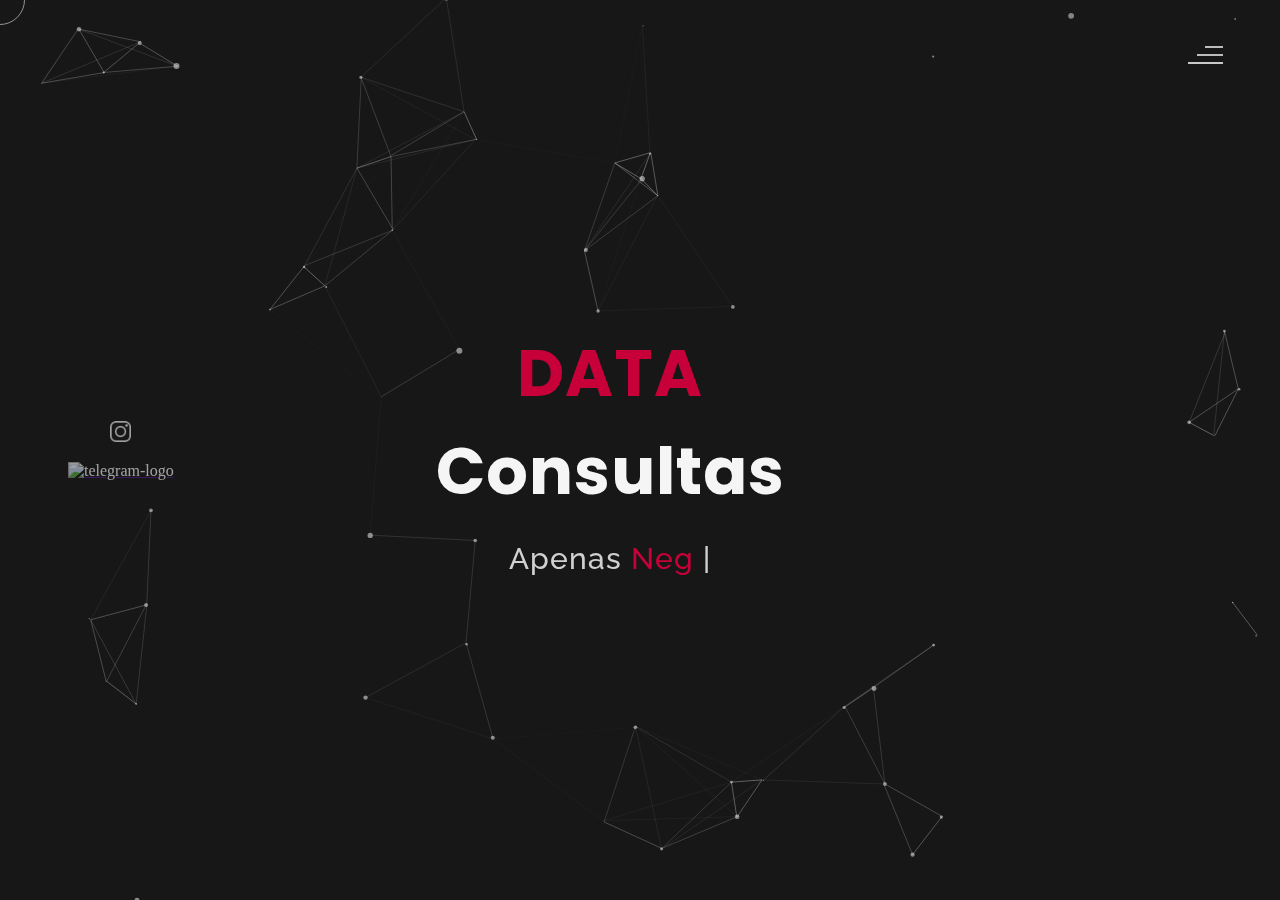
==== index.html @ 3f57a770 "Rename theme-particle.html to index.html" ====
<!DOCTYPE html>
<html lang="pt-br">
<head>
    <meta charset="UTF-8">
    <meta name="viewport" content="width=device-width, initial-scale=1.0">
    <meta name="description" content="Vendas de Consultas" />
	<meta name="keywords" content="business, creative, creative, online resume, personal, professional, responsive, resume, resume theme, vcard, vendas" />
	<meta name="author" content="JadeiBoot" />
    <title>DATAConsultas</title>
   <link rel="icon" type="image/png" href="images/favicon.png">
    <link rel="stylesheet" href="css/index.css">
    <script src="https://cdnjs.cloudflare.com/ajax/libs/gsap/3.2.6/gsap.min.js"></script>
</head>
<body>
    <div id="all">
        <div class="cursor"></div>
        <div id="loader">
            <span class="color">DATA</span>Consultas 
        </div>
        <div id="breaker">
        </div>
        <div id="breaker-two">
        </div>
        <div id="navigation-content">
            
            <div class="navigation-close">
                <span class="close-first"></span>
                <span class="close-second"></span>
            </div>
            <div class="navigation-links">
                <a href="#" data-text="HOME" id="home-link" >HOME</a>
                <a href="#" data-text="ABOUT" id="about-link" >SOBRE</a>
               
            </div>
        </div>
        <div id="navigation-bar">
            <div class="menubar">
                <span class="first-span"></span>
                <span class="second-span"></span>
                <span class="third-span"></span>
            </div>
        </div>
        <div id="header">
            <div id="particles"></div>
            <div class="social-media-links">
               <a href="www.instagram.com/DATAConsultas"><img src="images/instagram logo.png" class="social-media" alt="instagram-logo"></a>
               <a href=""><img src="/themes/images/mail.png" class="social-media" alt="telegram-logo"></a>

            </div>
            <div class="header-content">
                <div class="header-content-box">
                <div class="firstline"><span class="color">DATA <br></span>Consultas</div>
                <div class="secondline">
                Apenas
            <span class="txt-rotate color" data-period="1200"data-rotate='[ " Negócios.", " Consultas.", " Dados." ]'></span>
            <span class="slash">|</span>
        </div>
               
            </div>
            </div>
        </div>

        <div id="about">
            <div class="color-changer">
            <div class="color-panel">
                <img src="images/gear.png" alt="">
            </div>
            <div class="color-selector">
                <div class="heading">Custom Colors</div>
                <div class="colors">
                    <ul >
                    <li>
                        <a href="#0" class="color-red " title="color-red"></a>
                    </li>
                    <li>
                        <a href="#0" class="color-purple" title="color-purple"></a>
                    </li>
                    <li>
                        <a href="#0" class="color-malt" title="color-malt"></a>
                    </li>
                    <li>
                        <a href="#0" class="color-green" title="color-green"></a>
                    </li>
                    <li>
                        <a href="#0" class="color-blue" title="color-blue"></a>
                    </li>
                    <li>
                        <a href="#0" class="color-orange" title="color-orange"></a>
                    </li>
                    </ul>
                </div>
            </div>
            </div>
            <div id="about-content">
                <div class="about-main">
            <div class="about-first-paragraph wow">
               <span class="about-first-line">
                   <br><br> Projeto de 
                    <span class="color">Dados</span>
                     feito por uma pessoa só. </span>
                     <br>
               <span class="about-second-line">Localize pessoas e empresas de todo o pais. Faça consultas via Telegram ou Instagram por um pequeno valor e obtenha resultados de qualidade. Tudo que é necessário para evitar golpes. <br><br> Entre em contato, selecione a opção Instagram ou Telegram. <br><br> Att. pagamentos apenas no PIX <br><br> Criador: JadeiBoot</span>
                    <br><br>
                    <div class="contato">
                   <a href="www.instagram.com/DATAConsultas"><img src="images/instagram logo.png" class="social-media" alt="instagram-logo"></a>
                    <a href=""><img src="/themes/images/mail.png" class="social-media" alt="telegram-logo"></a>
                </div>
                </div>
            </div>

    </div>
    <script src="js/jquery.min.js"></script>
    <script src="js/particles.js"></script>
    <script src="js/particles.min.js"></script>
    <script src="js/index.js"></script>
    <script>
  particlesJS("particles", {"particles":{"number":{"value":40,"density":{"enable":true,"value_area":800}},"color":{"value":"#ffffff"},"shape":{"type":"circle","stroke":{"width":0,"color":"#000000"},"polygon":{"nb_sides":5},"image":{"src":"img/github.svg","width":100,"height":100}},"opacity":{"value":0.5,"random":false,"anim":{"enable":false,"speed":1,"opacity_min":0.1,"sync":false}},"size":{"value":3,"random":true,"anim":{"enable":false,"speed":40,"size_min":0.1,"sync":false}},"line_linked":{"enable":true,"distance":150,"color":"#ffffff","opacity":0.4,"width":1},"move":{"enable":true,"speed":6,"direction":"none","random":false,"straight":false,"out_mode":"out","bounce":false,"attract":{"enable":false,"rotateX":600,"rotateY":1200}}},"interactivity":{"detect_on":"canvas","events":{"onhover":{"enable":true,"mode":"repulse"},"onclick":{"enable":true,"mode":"push"},"resize":true},"modes":{"grab":{"distance":400,"line_linked":{"opacity":1}},"bubble":{"distance":400,"size":40,"duration":2,"opacity":8,"speed":3},"repulse":{"distance":200,"duration":0.4},"push":{"particles_nb":4},"remove":{"particles_nb":2}}},"retina_detect":true});
    </script>
</body>
</html>
---- css/index.css ----
@import url('https://fonts.googleapis.com/css?family=Raleway:300&display=swap');
@import url('https://fonts.googleapis.com/css?family=Monoton&display=swap');
@import url('https://fonts.googleapis.com/css?family=Poppins:500&display=swap');
*{
    padding: 0%;
    margin: 0%;
    box-sizing: border-box;
}
::-webkit-scrollbar{
    width: 4px;
    color:#c70039;
    transition: all .4s ease;
}
::-webkit-scrollbar-thumb {
    background: #c70039; 
    border-radius: 4px;
    width: 4px;
    transition: all .4s ease;
  }
  ::-webkit-scrollbar-track {
    background: #101010; 
    border-radius: 4px;
    width: 4px;
  }
  input::-webkit-outer-spin-button,
input::-webkit-inner-spin-button {
  -webkit-appearance: none;
  margin: 0;
}

/* Firefox */
input[type=number] {
  -moz-appearance: textfield;
}
  html{
    background: #101010;
    
  }
  #loader{
      display: flex;
      align-items: center;
      justify-content: center;
      flex-direction: column;
      height:100vh;
      position: fixed;
      z-index:100;
      font-family: poppins;
      background-color: #202020;
      color: whitesmoke;
      font-size: 70px;
      width: 100%;
  }
body{
    user-select: none;
    height: auto;
    overflow-x: hidden;
    width: 100%;
    background: #171717;
}
#header{
    background:#171717;
    height: 100vh;
    width: 100%;;
    overflow: hidden;
    animation: scale 1.5s ease;
    position:relative;
    display: block;
}
#particles{
    position: absolute;
    top: 0;
    left: 0;
    height: 100%;
    width: 100vw;
    background-size: cover;
    background-position: 50% 50%;
    display: block;
}
#navigation-content{
    height: 100vh;
    width: 100%;
    position:fixed;
    z-index: 5;
    background-color:#020202;
    transform: translateY(-200%);
    display: flex;
    flex-direction: column;
    align-items: center;
    justify-content: center;
}
#navigation-bar{
    position: fixed;
    height: 100px;
    width: 100%;
    z-index: 3;
    padding: 10px;
    background:transparent;
    overflow: hidden;
}
.menubar{
    position: absolute;
    right:4%;
    top: 40%;
    cursor: pointer;
    opacity: .8;
    transition: all .4s ease;
}
.menubar span{
    position: relative;
    background-color:transparent;
    height:2px;
    width: 20px;
    display: block;
    margin:6px;
    border-radius: 20px;
}
.menubar .first-span{
    width:35px;
}
.menubar .first-span::before{
    content: "";
    position: absolute;
    height: 100%;
    width: 50%;
    top:0;
    right:0;
    background-color:whitesmoke;
    transition: all .5s ease;

}
.menubar .second-span{
    width:35px;
}
.menubar .second-span::before{
    content: "";
    position: absolute;
    height: 100%;
    width: 75%;
    top:0;
    right:0;
    background-color:whitesmoke;
    transition: all .3s ease;
}
.menubar .third-span{
    width:35px;
}
.menubar .third-span::before{
    content: "";
    position: absolute;
    height: 100%;
    width: 100%;
    top:0;
    right:0;
    background-color:whitesmoke;
    transition: all .3s ease;
}
.menubar:hover .second-span::before , .menubar:hover .first-span::before {
    width: 100%;
}
.menubar:hover{
    opacity: 1;
}
.close-first , .close-second{
 height: 2px;
 width: 35px;
 background-color: whitesmoke;
 display: block;
 margin: 4px;
 cursor: pointer;
 padding: 1px;
 border-radius: 20px;
}
.close-first {
    transform: rotate(45deg);
}
.close-second{
    transform: rotate(-45deg);
}
.navigation-close{
    position: absolute;
    top: 6%;
    right:4%;
    padding: 10px;
    cursor: pointer;
    transition: all.3s ease;
    opacity: .8;
}
.navigation-close:hover{
    opacity: 1;
    transform: rotate(90deg);
}
.logo img{
    height: 80px;
    position: absolute;
    top: 3%;
    left: 2.5%;
    opacity: .8;
    z-index: 2;
    cursor: pointer;
    transition: all .4s ease;
}
.logo img:hover{
    opacity: 1;
    transform: rotate(-45deg);
}
#navigation-bar img{
    height: 80px;
    position: absolute;
    ;
    top: 15%;
    left: 2.5%;
    opacity: .8;
    transition: all .4s ease;
}
#navigation-bar img:hover{
    opacity: 1;
    transform:rotate(-45deg);
}
.header-image img{
    height: 100vh;
    float: right;
}
.header-image{
    float: right;
    height: auto;
    background-size: cover;
    background-position: center;
    width: 40%;   
    height: 100vh;

}
.header-content{
    height: 100vh;
    width: 100%;
    float: left;
    display: flex;
    position: absolute;
    align-items: center;
    justify-content: center;
    color: whitesmoke;
    font-family: raleway;
    font-weight: 400;
    letter-spacing: 1px;
    flex-direction: column;
    font-size: 50px;
    z-index: 1;
}
.header-content-box{
    z-index: 2;
    text-align: center;
    height: auto;
    padding-right: 60px;
    width: auto;

}
.header-content .firstline{
    z-index: 2;
    font-weight:700;
    font-family: poppins;
    font-size: 65px;
}
.header-content .secondline{
    z-index: 2;
    font-size: 30px;
    padding-top:20px ;
    font-weight:500;
    color: rgb(255, 255, 255,.8);
}
.slash{
    animation-name: animateslash;
    animation-duration: .8s;
    animation-iteration-count: infinite;
    animation-play-state: running;
}
@keyframes animateslash{
    0%{
        opacity: 1;
        z-index: 2;
    }
    100%{
        opacity: 0;
        z-index: 0;
    }
}
@-webkit-keyframes animateslash{
    0%{
        opacity: 1;
        z-index: 2;
    }
    100%{
        opacity: 0;
        z-index: 0;
    }
}
.social-media-links{
    height: 100vh;
    position: absolute;
    z-index: 2;
    padding: 60px;
    width: auto;
    display: flex;
    flex-direction: column;
    align-items: center;
    justify-content: center;
}
.social-media{
    color: white;
    width:  21px;
    ;
    opacity: .6;
    margin: 8px;
    transition: all .4s ease;
}
.social-media:hover{
    opacity: 1;
    transform: scale(1.1);
}
.navigation-links{
    display: flex;
    align-items: center;
    justify-content: center;
    flex-direction: column;
    font-family:poppins;
}
.navigation-links a{
    padding:10px;
    text-decoration: none;
    color: white;
    font-size: 30px;
    opacity: .7;
    transition: all .4s ease;
}
.navigation-links a:hover{
    opacity: 1;
}
.navigation-links a::before{
    content: "";
    position: absolute;
    top:50%;
    left: 50%;
    display: flex;
    justify-content: center;
    transform: translate(-50%,-50%);
    align-items: center;
    font-size: 5em;
    font-weight: 400;
    font-family: monoton;
    color:rgb(255, 255, 255,.1);
    z-index: 1;
    pointer-events: none;
    opacity: 0;
    letter-spacing: 100px;
    transition: all .4s ease;
}
.navigation-links a:hover::before{
    content: attr(data-text);
    opacity: 1;
    letter-spacing: 10px;
}
#breaker{
    height: 100vh;
    width: 200%;
    background-color: #c70039;
    opacity: 1;
    animation: breakeranimate 2s linear;
    display: none;
    transition: all .4s ease;
    border-radius: 5px;
    z-index: 10;
    position: fixed;
}
@keyframes breakeranimate{
   0%{ transform : translateX(-100%)}
   50%{ transform : translateX(0%) }
   100%{ transform : translateX(100%) }
}
@-webkit-keyframes breakeranimate{
    0%{ transform : translateX(-100%) }
    50%{ transform : translateX(0%) }
    100%{ transform : translateX(100%) }
}
.color{
    color: #c70039;
    transition: all .4s ease;
}
#about{
    background-color: #101010;
    display: none;
    width: 100%;
    height: auto;
    overflow: hidden;
}
@keyframes scale{
    0%{
        transform: scale(.6);
    }
    100%{
        transform: scale(1);
    }
}
@-webkit-keyframes breakeranimate{
    0%{
        transform: scale(.6);
    }
    100%{
        transform: scale(1);
    }
}
#about-content{
    display: flex;
    flex-direction:column;
    align-items: center;
    color: whitesmoke;
    justify-content: center;
    height: auto;
    width: 100%;
    padding:30px;
}
.about-header{
    height: auto;
    width: 100%;
    text-align: center;
    align-items: center;
    justify-content: center;
    font-size: 45px;
    font-family: raleway;
    color: whitesmoke;
    padding:10px;
    padding-bottom: 30px;
    padding-top: 60px;
    font-weight: 900;
}
.about-first-paragraph{
    color: whitesmoke;
    justify-content: center;
    font-size: 20px;
    font-family: poppins;
    width: 50%;
    padding: 30px;
    font-weight: 400;
}
.about-first-paragraph .color{
    font-size: 40px;
}
.about-first-line{
    font-size: 35px;
    opacity: 1;
    margin-bottom: 10px;
    display: block;
}
.about-second-line{
    opacity: .8;
    font-size: 18px;
    font-weight: 200;
}
.about-main{
    display: flex;
    align-items: center;
    justify-content: center;
    width: 100vw;
    height: auto;
    padding-left: 50px;
    padding-right: 50px;
    flex-direction: row;
}
.about-img img{
    width: 100%;
    height:380px;
    padding: 30px;
    border-radius: 40px;
}
.about-img {
    width: 550px;
    height:auto;
    padding: 30px;
    padding-top: 10px;
    border-radius: 40px;
}

#about-content a{
    text-decoration: none;
    font-family: aileron;
    font-weight: 400;
    font-size: 35px;
    color: #c70039;
    transition: all .4s ease;
}

.about-first-paragraph {
    display: flex;
    align-items: center;
    justify-content: center;
    flex-direction:column ;
}
.colors{
    color: whitesmoke;
}
.cursor{
    height: 50px;
    width: 50px;
    display: block;
    border-radius: 50%;
    border: 1px solid whitesmoke;
    background: transparent;
    pointer-events: none;
    position: fixed;
    top: -25px;
    left: -25px;
    z-index: 10;
    opacity: .6;
    transition:  scale .5s ease;
}
.cursor-small{
    height: 50px;
    width: 50px;
    display: block;
    border-radius: 50%;
    border: 1px solid whitesmoke;
    background: transparent;
    pointer-events: none;
    position: fixed;
    top: -25px;
    left: -25px;
    z-index: 10;
    opacity: .6;
    transition:  scale .4s ease;
}

.color-changer{
    height: auto;
    width: auto;
    display: flex;
    flex-direction: row;
    position: fixed;
    right:-150px;
    top:40%;
    z-index: 4;
    color:black;
    transition:all .4s ease;
}
.color-changer-active{
    right:0px;
    transition:all .4s ease;
}
.color-panel{
    height: 45px;
    cursor: pointer; 
    width:45px;
    display: flex;
    align-items: center;
    justify-content: center;
    border-bottom-left-radius: 3px;
    border-top-left-radius: 3px;
    background: whitesmoke;
}
.color-panel img{
    height: 40px; 
    width:40px;
    padding:2px;
    animation: rotate 2s linear infinite;
}
.colors ul{
    display: flex;
    flex-wrap: wrap;
    height: auto;
    max-width: 150px;
    text-align: center;
    justify-content: center;
    margin-top: 10px;
}
.colors li{
    height: 30px;
    width: 30px;
    margin: 5px;
    border-radius: 20%;
    position: relative;
    overflow: hidden;
}
.colors li a{
    position: absolute;
    top: 0;
    left: 0;
    height: 100%;
    width: 100%;
}
.color-red{
    background: #c70039;
}
.color-purple{
    background: #481380;
}
.color-green{
    background: #04A777;
}
.color-blue{
    background: #035aa6;
}
.color-malt{
    background: #00909e;
}
.color-orange{
    background: #dd7631;
}
@keyframes rotate{
    0%{
   transform: rotate(0deg);
    }
    100%{
   transform: rotate(360deg);
    }
}
@-webkit-keyframes rotate{
    0%{
        transform: rotate(0deg);
         }
         100%{
        transform: rotate(360deg);
         }
}
.color-selector{
    height:auto;
    width:150px;
    padding: 10px;
    background: whitesmoke;
    font-family: poppins;
    font-size: 16px;
    display: flex;
    color: black;
    flex-direction: column;
    align-items: center;
    justify-content: center;
}
.color-selector li{
  list-style: none;
}

/*

For devices with smaller width like mobile phone


*/





@media only screen and (max-width: 550px){
    .header-content{
        height: 100vh;
        width: 100%;
        float: left;
        display: flex;
        align-items: center;
        justify-content: center;
        flex-direction: column;
        color: whitesmoke;
        font-family: raleway;
        font-weight: 500;
        letter-spacing: 2px;
        font-size: 40px;
    }
    .header-image{
        float: right;
        height: auto;
        width: 0%;   
    }
    .social-media-links{
        width: 100%;
        left: 0;
        bottom: 0;
        position: absolute;
        padding: 10px;
        height: auto;
        display: flex;
        flex-direction: row;
        align-items: center;
        justify-content: center;
    }
    .header-content-box{
        padding-left: 0px;
        z-index: 2;
        text-align: center;
    }
    
    #breaker{
        height: 50vh;
        width: 200%;
        background-color: #c70039;
        opacity: 1;
        animation: breakeranimate 2s linear;
        display: none;
        transition: all .4s ease;
        z-index: 10;
        position: fixed;
    }
    @keyframes breakeranimate{
       0%{ transform : translateX(-100%)}
       50%{ transform : translateX(0%) }
       100%{ transform : translateX(100%) }
    }
    @-webkit-keyframes breakeranimate{
        0%{ transform : translateX(-100%) }
        50%{ transform : translateX(0%) }
        100%{ transform : translateX(100%) }
    }
    .header-content-box{
        z-index: 2;
        text-align: center;
        height: auto;
        padding-right: 0px;
        width: auto;
    
    }
    #about-content{
        display: flex;
        flex-direction:column;
        align-items: center;
        color: whitesmoke;
        justify-content: center;
        height: auto;
        width: 100%;
        padding:30px;
    }
    .about-header{
        color: whitesmoke;

        justify-content: center;
        font-size: 35px;
        font-family: raleway;
        padding:10px;
        font-weight: 900;
    }
    .about-first-paragraph{
        color: whitesmoke;
        justify-content: center;
        font-size: 20px;
        font-family: poppins;
        width: 95%;
        padding: 10px;
        font-weight: 400;
    }
    .about-first-paragraph .color{
        font-size: 30px;
    }
    .about-first-line{
        font-size: 28px;
        opacity: 1;
        margin-bottom: 10px;
        display: block;
    }
    .about-second-line{
        opacity: .8;
        font-size: 15px;
    }
    .about-main{
        display: flex;
        align-items: center;
        justify-content: center;
        width: 100vw;
        height: auto;
        padding-left: 10px;
        padding-right: 10px;
        flex-direction: column-reverse;
    }
    .about-img img{
        width: 280px;
        height:220px;
        padding: 5px;
        border-radius: 10%;
    }
    .about-img {
        width: 100%;
        height:250px;
        text-align: center;
        overflow: hidden;
        border-radius: 10%;
    }
            .cursor{
                display: none;
            }
            #navigation-bar img{
                height: 80px;
                position: absolute;
                top: 15%;
                left: 2.5%;
                opacity: .8;
                transition: all .4s ease;
                display: none;
            }
            .contact-info-header{
                position: relative;
                z-index: 2;
                font-size: 24px;
                font-family: poppins;
                font-weight: 400;
                color: whitesmoke;
                padding: 20px;
            }
            .contect-info-content-line{
                height: auto;
                padding: 10px;
                position: relative;
                z-index: 2;
                display: flex;
                flex-direction: row;
                align-items: center;
                text-align: left;
                margin-left: 5%;
            }
            .contact-info-icon-text{
                color: whitesmoke;
                padding:15px;
                font-family: poppins;
            }
            .contact-info-icon-text h6{
                font-size: 15px;
                opacity: .8;
            }
            .contact-info-icon-text p{
                font-size: 14px;
                opacity: .7;
            }
            .hire-me-section{
                display: none;
            }
           
}
       
/*

for tabs and large phones

*/



@media all and (max-width: 1025px) and (min-width: 551px){
    .header-content{
        height: 100vh;
        width: 100%;
        float: left;
        display: flex;
        align-items: center;
        justify-content: center;
        flex-direction: column;
        color: whitesmoke;
        font-family: raleway;
        font-weight: 500;
        letter-spacing: 2px;
        font-size: 40px;
    }
    .header-image{
        float: right;
        height: auto;
        width: 0%;   
    }
    .social-media-links{
        width: 100%;
        left: 0;
        bottom: 0;
        position: absolute;
        padding: 10px;
        height: auto;
        display: flex;
        flex-direction: row;
        align-items: center;
        justify-content: center;
    }
    .header-content-box{
        padding-left: 0px;
        z-index: 2;
        text-align: center;
    }
    .contact{
        display: none;
    }
    #breaker{
        height: 50vh;
        width: 200%;
        background-color: #c70039;
        opacity: 1;
        animation: breakeranimate 2s linear;
        display: none;
        transition: all .4s ease;
        z-index: 10;
        position: fixed;
    }
    @keyframes breakeranimate{
       0%{ transform : translateX(-100%)}
       50%{ transform : translateX(0%) }
       100%{ transform : translateX(100%) }
    }
    @-webkit-keyframes breakeranimate{
        0%{ transform : translateX(-100%) }
        50%{ transform : translateX(0%) }
        100%{ transform : translateX(100%) }
    }
    .header-content-box{
        z-index: 2;
        text-align: center;
        height: auto;
        padding-right: 0px;
        width: auto;
    
    }
    #about-content{
        display: flex;
        flex-direction:column;
        align-items: center;
        color: whitesmoke;
        justify-content: center;
        height: auto;
        width: 100%;
        padding:10px;
    }
    .about-header{
        color: whitesmoke;
        justify-content: center;
        font-size: 45px;
        font-family: raleway;
        padding:15px;
        font-weight: 900;
    }
    .about-first-paragraph{
        color: whitesmoke;
        justify-content: center;
        font-size: 40px;
        font-family: poppins;
        width: 95%;
        padding: 25px;
        font-weight: 400;
    }
    .about-first-paragraph .color{
        font-size: 35px
    }
    .about-first-line{
        font-size: 32px;
        opacity: 1;
        margin-bottom: 10px;
        display: block;
    }
    .about-second-line{
        opacity: .8;
        font-size: 24px;
    }
    .about-main{
        display: flex;
        align-items: center;
        justify-content: center;
        width: 100vw;
        height: auto;
        padding-left: 10px;
        padding-right: 10px;
        flex-direction: column-reverse;
    }
    
            .contact-info-header{
                position: relative;
                z-index: 2;
                font-size: 24px;
                font-family: poppins;
                font-weight: 400;
                color: whitesmoke;
                padding: 20px;
            }
            .contect-info-content-line{
                height: auto;
                padding: 10px;
                position: relative;
                z-index: 2;
                display: flex;
                flex-direction: row;
                align-items: center;
                text-align: left;
                margin-left: 30%;
            }
            .hire-me-section{
                display: none;
            }
            
            
}








@media all and (max-width: 9000px) and (min-width: 1441px){
    .about-first-line{
        font-size: 45px;
        opacity: 1;
        margin-bottom: 10px;
        display: block;
    }
     .about-first-line .color{
         font-size: 46px;
     }
    .about-second-line{
        opacity: .8;
        font-size: 28px;
        font-weight: 200;
    }
}
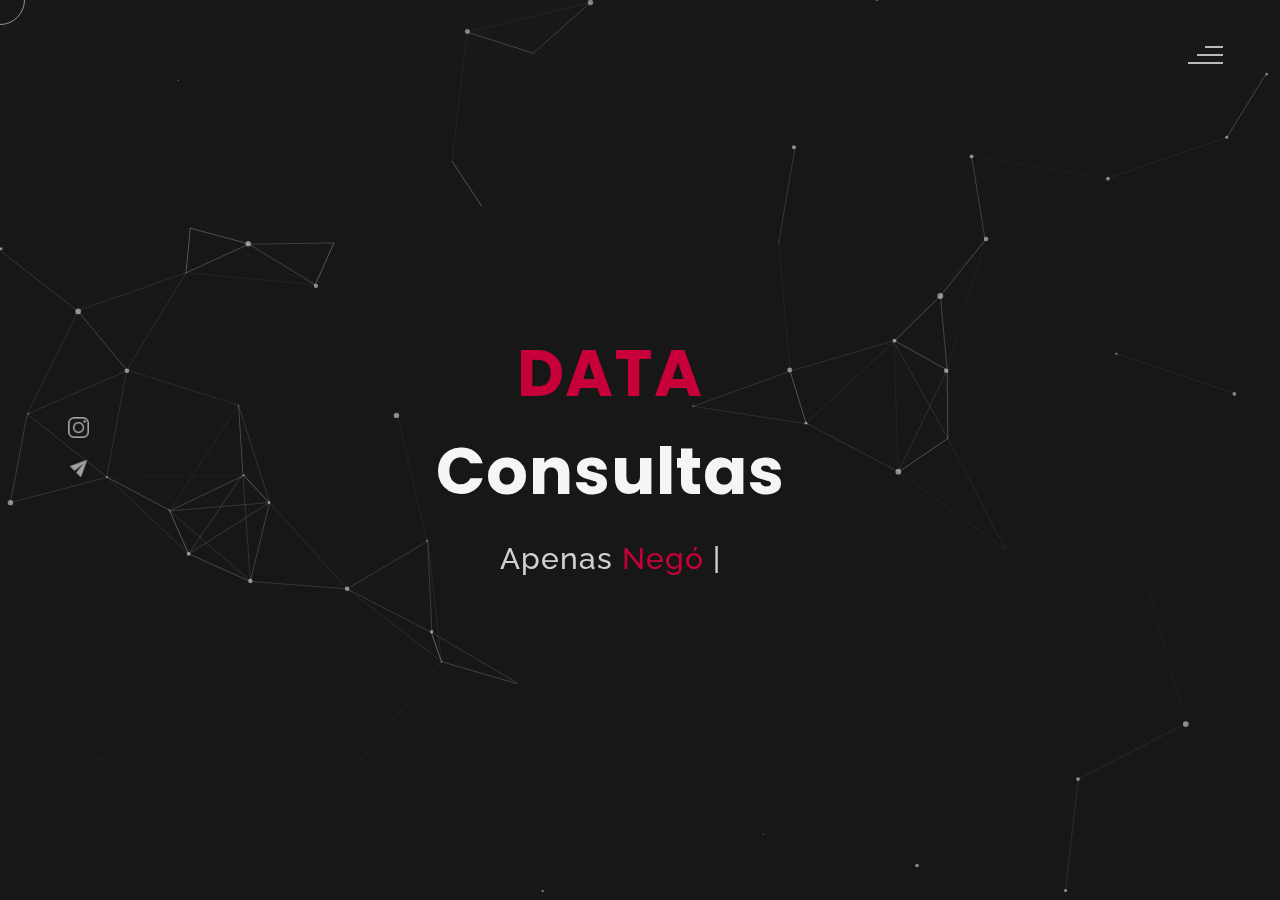
==== commit be7ac31e: "Update index.html" ====
--- a/index.html
+++ b/index.html
@@ -45,7 +45,7 @@
             <div id="particles"></div>
             <div class="social-media-links">
                <a href="www.instagram.com/DATAConsultas"><img src="images/instagram logo.png" class="social-media" alt="instagram-logo"></a>
-               <a href=""><img src="/themes/images/mail.png" class="social-media" alt="telegram-logo"></a>
+               <a href=""><img src="images/mail.png" class="social-media" alt="telegram-logo"></a>
 
             </div>
             <div class="header-content">
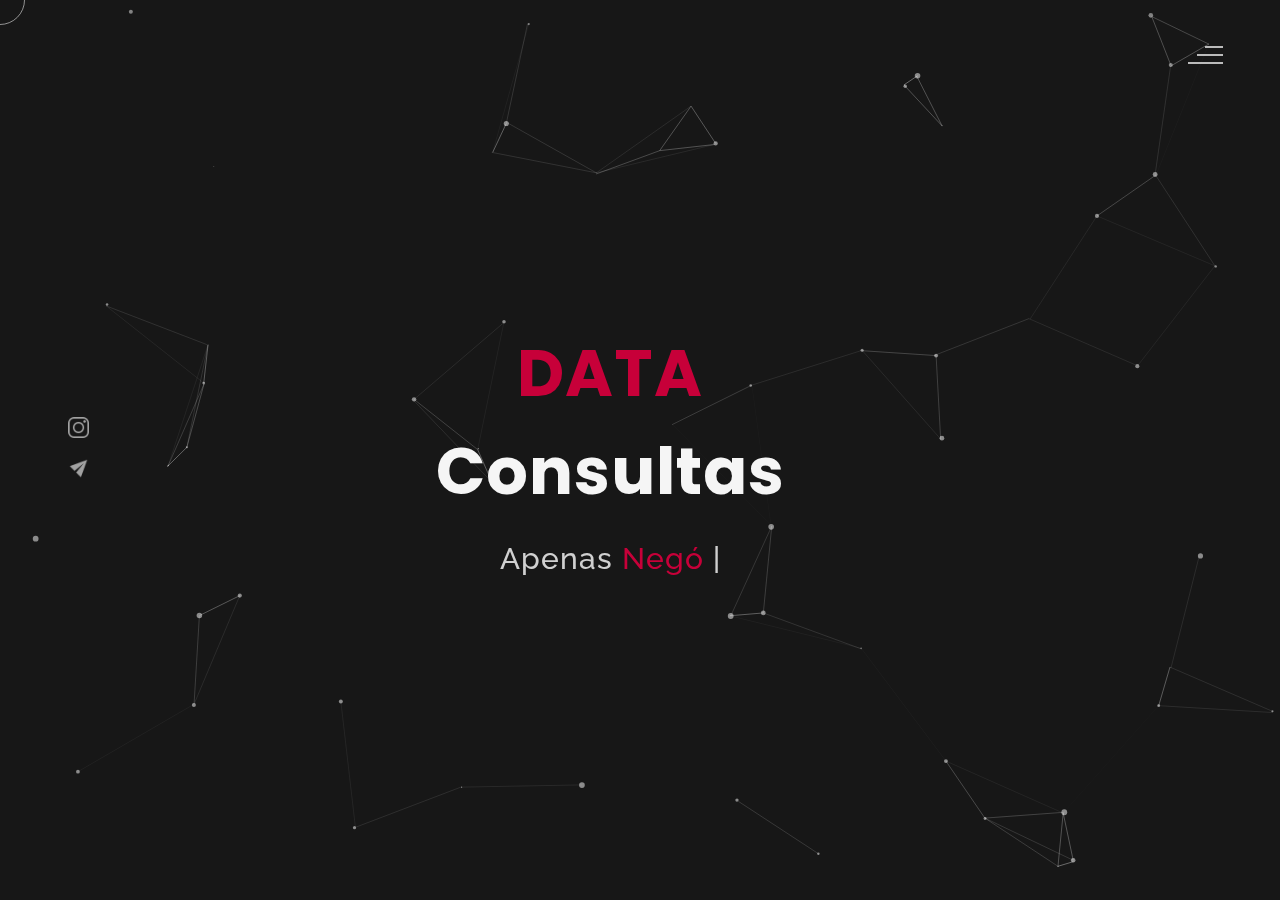
==== commit 078974b7: "Update index.html" ====
--- a/index.html
+++ b/index.html
@@ -104,7 +104,7 @@
                     <br><br>
                     <div class="contato">
                    <a href="www.instagram.com/DATAConsultas"><img src="images/instagram logo.png" class="social-media" alt="instagram-logo"></a>
-                    <a href=""><img src="/themes/images/mail.png" class="social-media" alt="telegram-logo"></a>
+                    <a href=""><img src="images/mail.png" class="social-media" alt="telegram-logo"></a>
                 </div>
                 </div>
             </div>
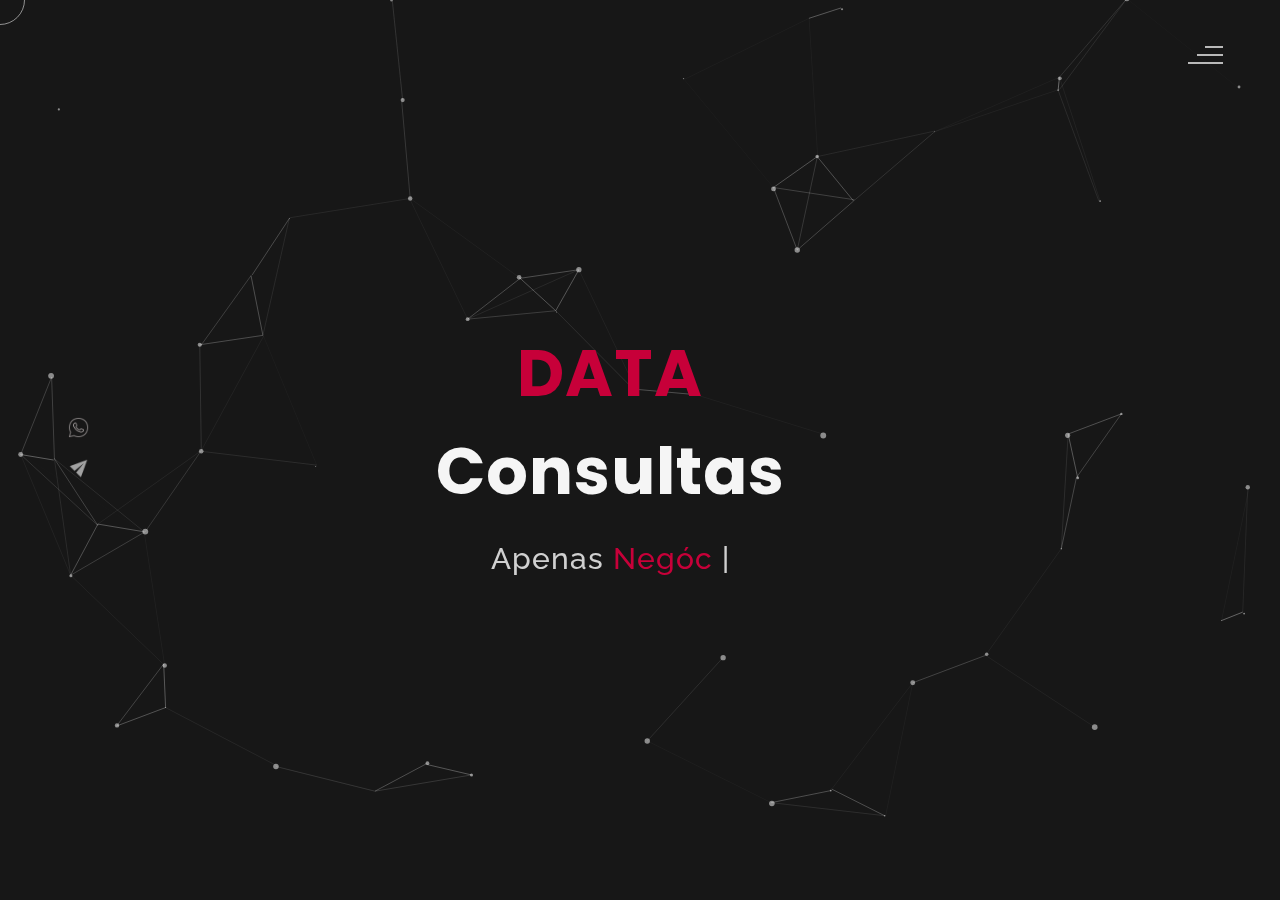
==== commit 1b14e814: "Update index.html" ====
--- a/index.html
+++ b/index.html
@@ -44,7 +44,7 @@
         <div id="header">
             <div id="particles"></div>
             <div class="social-media-links">
-               <a href="www.instagram.com/DATAConsultas"><img src="images/instagram logo.png" class="social-media" alt="instagram-logo"></a>
+               <a href=""><img src="images/icons8-whatsapp-50.png" class="social-media" alt="whatsapp-logo"></a>
                <a href=""><img src="images/mail.png" class="social-media" alt="telegram-logo"></a>
 
             </div>
@@ -100,10 +100,10 @@
                     <span class="color">Dados</span>
                      feito por uma pessoa só. </span>
                      <br>
-               <span class="about-second-line">Localize pessoas e empresas de todo o pais. Faça consultas via Telegram ou Instagram por um pequeno valor e obtenha resultados de qualidade. Tudo que é necessário para evitar golpes. <br><br> Entre em contato, selecione a opção Instagram ou Telegram. <br><br> Att. pagamentos apenas no PIX <br><br> Criador: JadeiBoot</span>
+               <span class="about-second-line">Localize pessoas e empresas de todo o pais. Faça consultas via Telegram ou Instagram por um pequeno valor e obtenha resultados de qualidade. Tudo que é necessário para evitar golpes. <br><br> Entre em contato, selecione a opção WhatsApp ou Telegram. <br><br> Att. pagamentos apenas no PIX <br><br> Criador: JadeiBoot</span>
                     <br><br>
                     <div class="contato">
-                   <a href="www.instagram.com/DATAConsultas"><img src="images/instagram logo.png" class="social-media" alt="instagram-logo"></a>
+                   <a href=""><img src="images/icons8-whatsapp-50.png" class="social-media" alt="whatsapp-logo"></a>
                     <a href=""><img src="images/mail.png" class="social-media" alt="telegram-logo"></a>
                 </div>
                 </div>
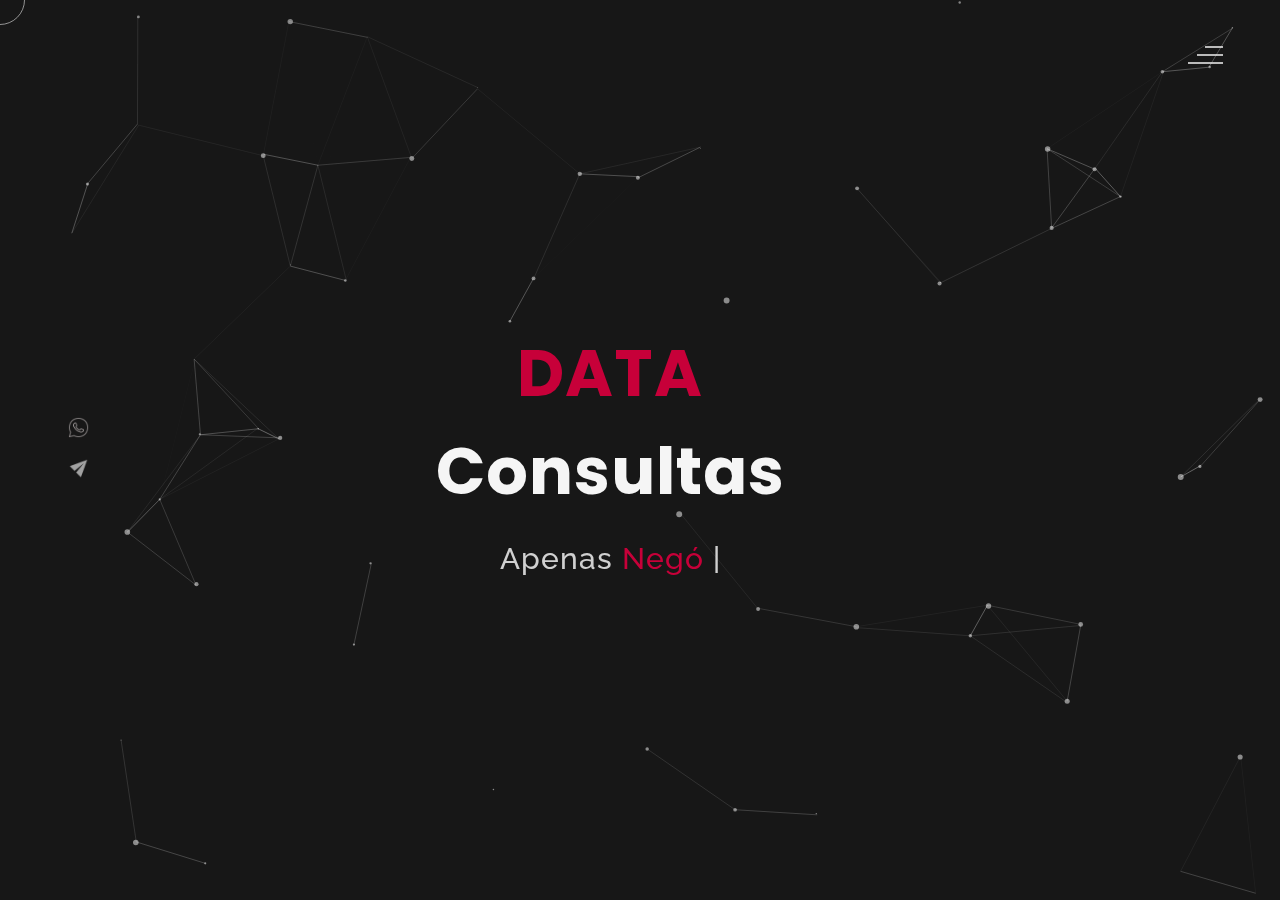
==== commit 18f938e2: "Update index.html" ====
--- a/index.html
+++ b/index.html
@@ -44,7 +44,7 @@
         <div id="header">
             <div id="particles"></div>
             <div class="social-media-links">
-               <a href=""><img src="images/icons8-whatsapp-50.png" class="social-media" alt="whatsapp-logo"></a>
+               <a href="https://api.whatsapp.com/send/?phone=%2B19029060761&text&type=phone_number&app_absent=0"><img src="images/icons8-whatsapp-50.png" class="social-media" alt="whatsapp-logo"></a>
                <a href=""><img src="images/mail.png" class="social-media" alt="telegram-logo"></a>
 
             </div>
@@ -103,7 +103,7 @@
                <span class="about-second-line">Localize pessoas e empresas de todo o pais. Faça consultas via Telegram ou Instagram por um pequeno valor e obtenha resultados de qualidade. Tudo que é necessário para evitar golpes. <br><br> Entre em contato, selecione a opção WhatsApp ou Telegram. <br><br> Att. pagamentos apenas no PIX <br><br> Criador: JadeiBoot</span>
                     <br><br>
                     <div class="contato">
-                   <a href=""><img src="images/icons8-whatsapp-50.png" class="social-media" alt="whatsapp-logo"></a>
+                   <a href="https://api.whatsapp.com/send/?phone=%2B19029060761&text&type=phone_number&app_absent=0"><img src="images/icons8-whatsapp-50.png" class="social-media" alt="whatsapp-logo"></a>
                     <a href=""><img src="images/mail.png" class="social-media" alt="telegram-logo"></a>
                 </div>
                 </div>
